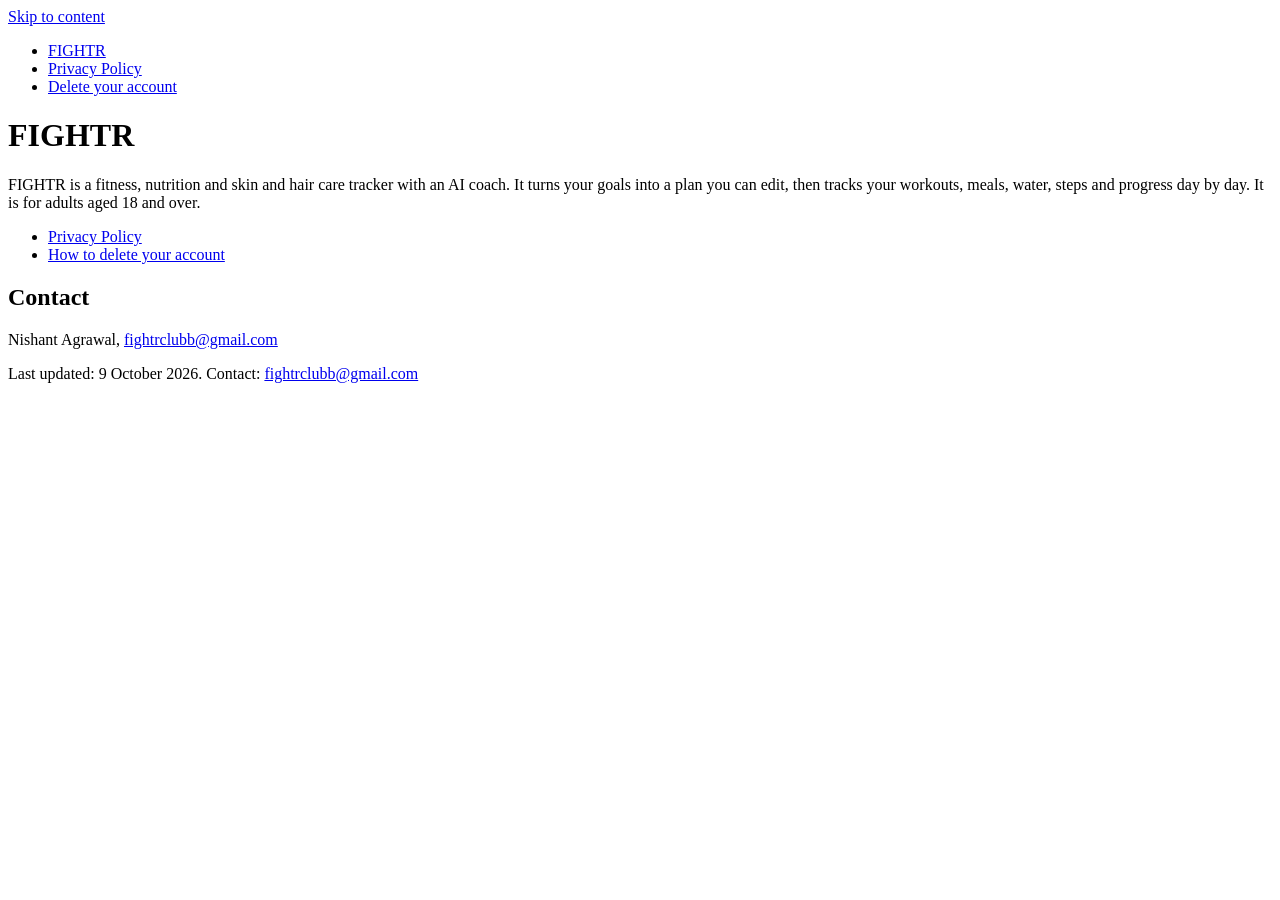
==== index.html @ b5945be5 "Add index.html" ====
<!DOCTYPE html>
<html lang="en">
<head>
<meta charset="utf-8">
<meta name="viewport" content="width=device-width, initial-scale=1">
<meta name="color-scheme" content="dark light">
<title>FIGHTR</title>
<meta name="description" content="FIGHTR is a fitness, nutrition and skin and hair care tracker with an AI coach.">
<link rel="stylesheet" href="style.css">
</head>
<body>
<a class="skip-link" href="#content">Skip to content</a>
<header>
<nav aria-label="Legal pages">
<ul>
<li><a href="index.html">FIGHTR</a></li>
<li><a href="privacy.html">Privacy Policy</a></li>
<li><a href="delete-account.html">Delete your account</a></li>
</ul>
</nav>
</header>
<main id="content">
<h1>FIGHTR</h1>
<p>FIGHTR is a fitness, nutrition and skin and hair care tracker with an AI coach. It turns your goals into a plan you can edit, then tracks your workouts, meals, water, steps and progress day by day. It is for adults aged 18 and over.</p>
<ul>
<li><a href="privacy.html">Privacy Policy</a></li>
<li><a href="delete-account.html">How to delete your account</a></li>
</ul>
<h2>Contact</h2>
<p>Nishant Agrawal, <a href="mailto:fightrclubb@gmail.com">fightrclubb@gmail.com</a></p>
</main>
<footer>
<p>Last updated: 9 October 2026. Contact: <a href="mailto:fightrclubb@gmail.com">fightrclubb@gmail.com</a></p>
</footer>
</body>
</html>
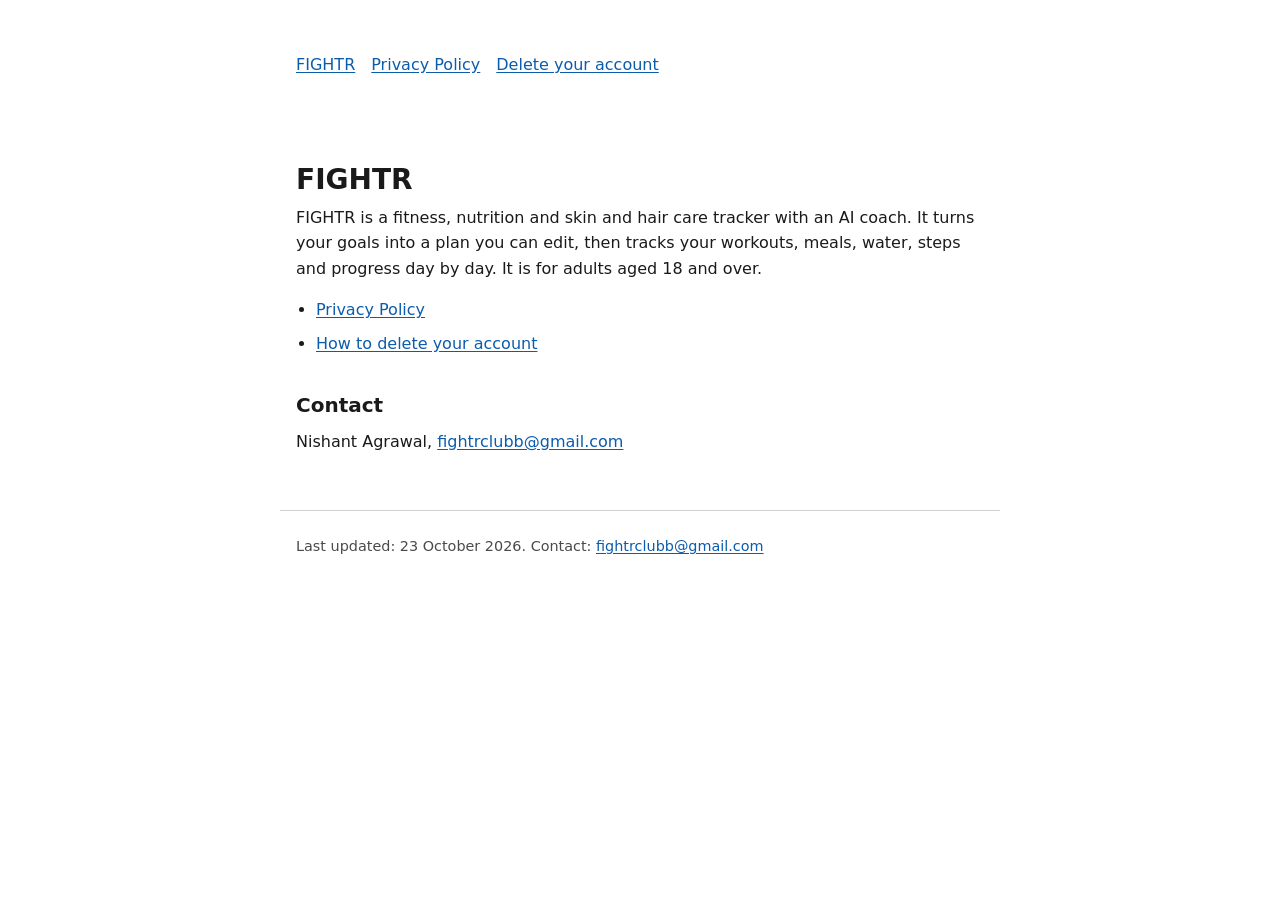
==== commit 2bdb5ffe: "Update index.html (23 Oct 2026)" ====
--- a/index.html
+++ b/index.html
@@ -30,7 +30,7 @@
 <p>Nishant Agrawal, <a href="mailto:fightrclubb@gmail.com">fightrclubb@gmail.com</a></p>
 </main>
 <footer>
-<p>Last updated: 9 October 2026. Contact: <a href="mailto:fightrclubb@gmail.com">fightrclubb@gmail.com</a></p>
+<p>Last updated: 23 October 2026. Contact: <a href="mailto:fightrclubb@gmail.com">fightrclubb@gmail.com</a></p>
 </footer>
 </body>
 </html>
--- a/style.css
+++ b/style.css
@@ -0,0 +1,51 @@
+/* Shared styles for the FIGHTR legal pages. No external requests, no fonts to download. */
+:root {
+  color-scheme: light dark;
+  --bg: #ffffff;
+  --fg: #1a1a1a;
+  --muted: #4a4a4a;
+  --accent: #0b5cad;
+  --border: #d0d0d0;
+  --panel: #f4f4f4;
+}
+@media (prefers-color-scheme: dark) {
+  :root {
+    --bg: #0d0d0d;
+    --fg: #ececec;
+    --muted: #b8b8b8;
+    --accent: #6cb4ff;
+    --border: #3a3a3a;
+    --panel: #1a1a1a;
+  }
+}
+* { box-sizing: border-box; }
+html { -webkit-text-size-adjust: 100%; }
+body {
+  margin: 0;
+  background: var(--bg);
+  color: var(--fg);
+  font: 1rem/1.6 system-ui, -apple-system, "Segoe UI", Roboto, "Helvetica Neue", Arial, sans-serif;
+}
+main, header, footer { max-width: 720px; margin: 0 auto; padding: 1rem; }
+h1 { font-size: 1.75rem; line-height: 1.25; margin: 1rem 0 0.5rem; }
+h2 { font-size: 1.25rem; margin: 2rem 0 0.5rem; }
+p, li { margin: 0.5rem 0; }
+ul { padding-left: 1.25rem; }
+a { color: var(--accent); text-underline-offset: 2px; }
+a:focus-visible { outline: 3px solid var(--accent); outline-offset: 2px; border-radius: 2px; }
+.skip-link {
+  position: absolute; left: -999px; top: 0; padding: 0.75rem 1rem;
+  background: var(--accent); color: var(--bg);
+}
+.skip-link:focus { left: 0.5rem; top: 0.5rem; z-index: 10; }
+.note, blockquote {
+  margin: 1rem 0; padding: 0.75rem 1rem; background: var(--panel);
+  border-left: 4px solid var(--accent); color: var(--muted);
+}
+.table-wrap { overflow-x: auto; }
+table { border-collapse: collapse; width: 100%; min-width: 480px; }
+th, td { border: 1px solid var(--border); padding: 0.5rem 0.75rem; text-align: left; vertical-align: top; }
+th { background: var(--panel); }
+nav ul { list-style: none; padding: 0; display: flex; flex-wrap: wrap; gap: 1rem; }
+nav a { display: inline-block; padding: 0.75rem 0; min-height: 48px; }
+footer { color: var(--muted); border-top: 1px solid var(--border); margin-top: 2rem; font-size: 0.9rem; }
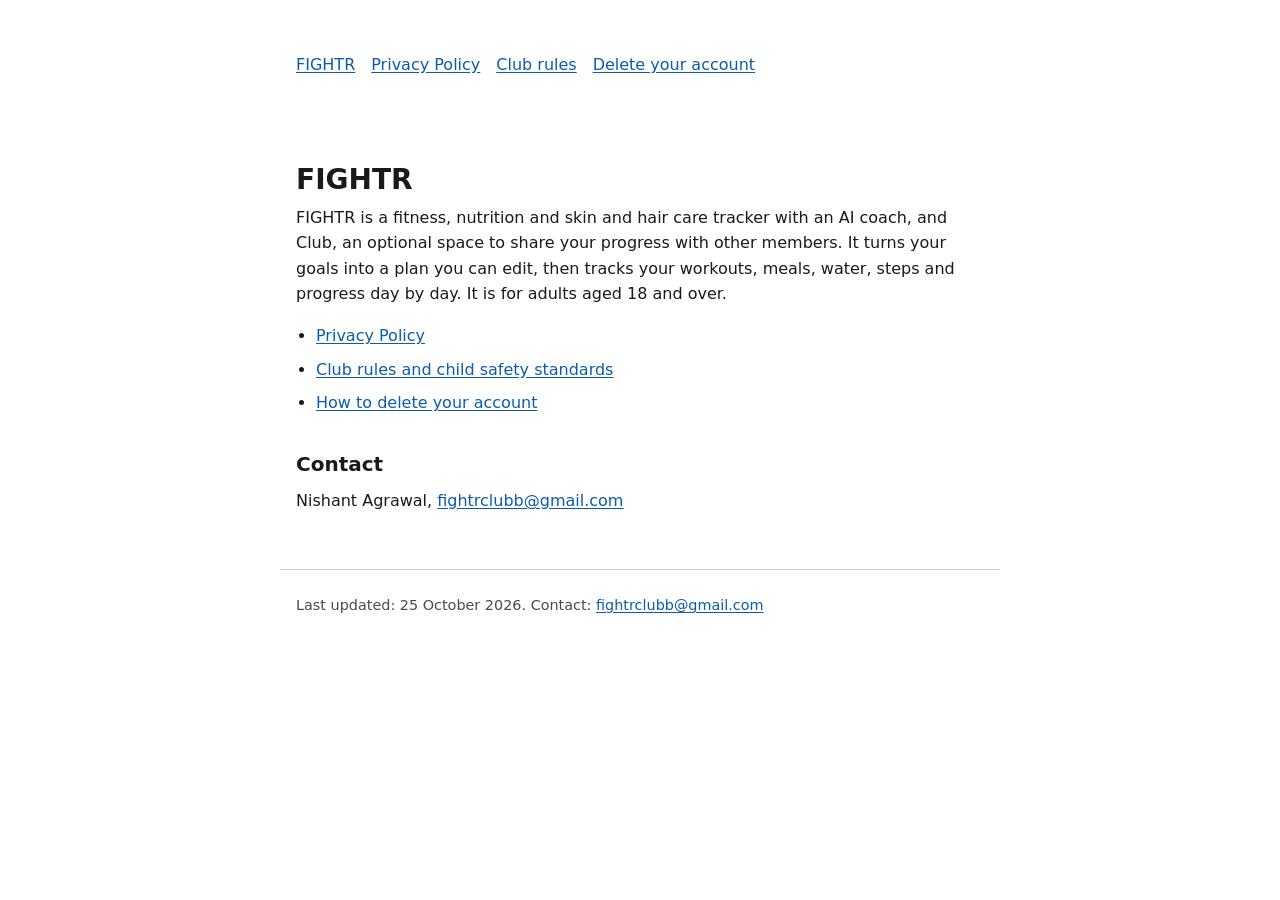
==== commit 4a833f73: "Update index.html (26 Oct 2026)" ====
--- a/index.html
+++ b/index.html
@@ -15,22 +15,24 @@
 <ul>
 <li><a href="index.html">FIGHTR</a></li>
 <li><a href="privacy.html">Privacy Policy</a></li>
+<li><a href="community.html">Club rules</a></li>
 <li><a href="delete-account.html">Delete your account</a></li>
 </ul>
 </nav>
 </header>
 <main id="content">
 <h1>FIGHTR</h1>
-<p>FIGHTR is a fitness, nutrition and skin and hair care tracker with an AI coach. It turns your goals into a plan you can edit, then tracks your workouts, meals, water, steps and progress day by day. It is for adults aged 18 and over.</p>
+<p>FIGHTR is a fitness, nutrition and skin and hair care tracker with an AI coach, and Club, an optional space to share your progress with other members. It turns your goals into a plan you can edit, then tracks your workouts, meals, water, steps and progress day by day. It is for adults aged 18 and over.</p>
 <ul>
 <li><a href="privacy.html">Privacy Policy</a></li>
+<li><a href="community.html">Club rules and child safety standards</a></li>
 <li><a href="delete-account.html">How to delete your account</a></li>
 </ul>
 <h2>Contact</h2>
 <p>Nishant Agrawal, <a href="mailto:fightrclubb@gmail.com">fightrclubb@gmail.com</a></p>
 </main>
 <footer>
-<p>Last updated: 23 October 2026. Contact: <a href="mailto:fightrclubb@gmail.com">fightrclubb@gmail.com</a></p>
+<p>Last updated: 25 October 2026. Contact: <a href="mailto:fightrclubb@gmail.com">fightrclubb@gmail.com</a></p>
 </footer>
 </body>
 </html>
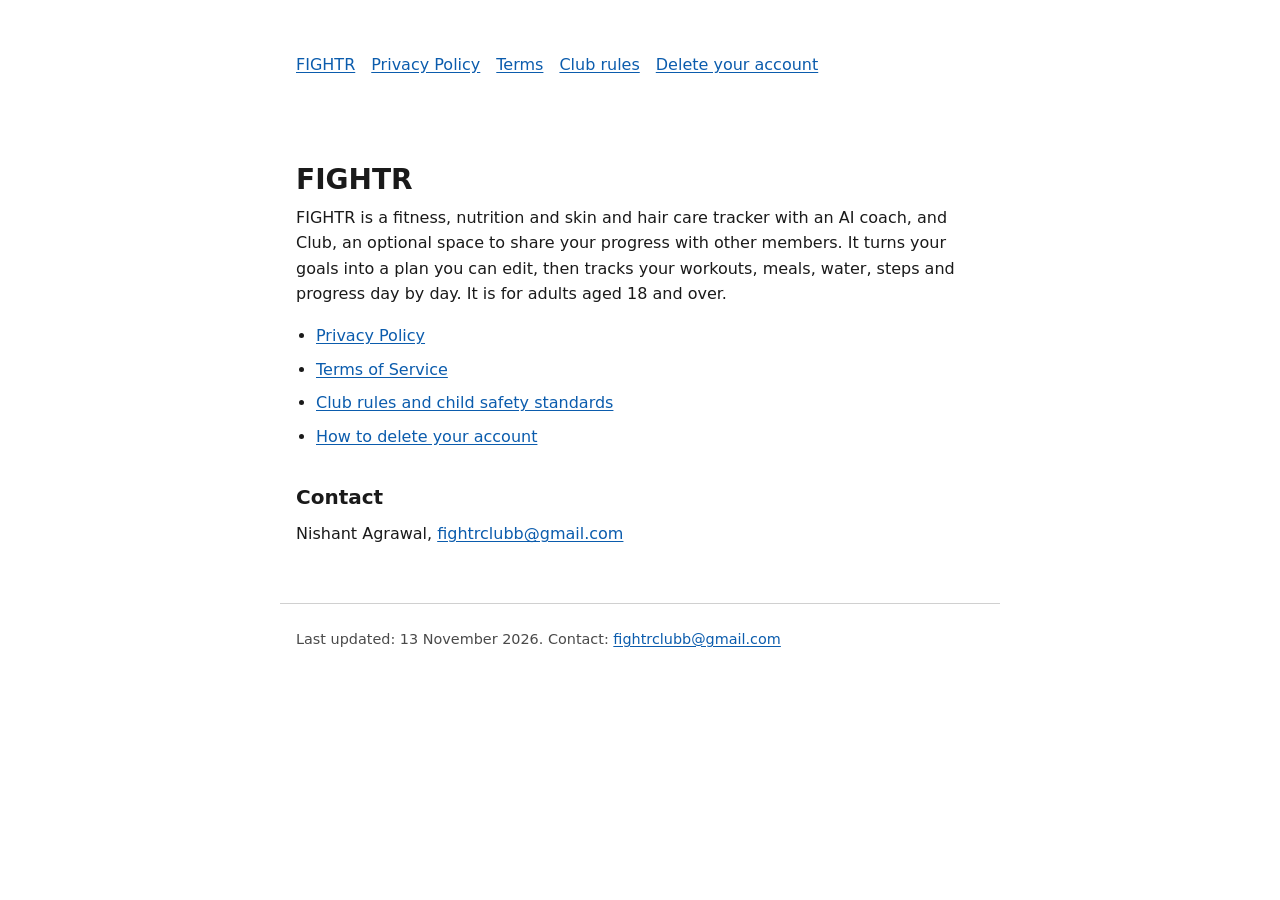
==== commit 7a18fbd4: "Update index.html (28 Oct 2026)" ====
--- a/index.html
+++ b/index.html
@@ -15,6 +15,7 @@
 <ul>
 <li><a href="index.html">FIGHTR</a></li>
 <li><a href="privacy.html">Privacy Policy</a></li>
+<li><a href="terms.html">Terms</a></li>
 <li><a href="community.html">Club rules</a></li>
 <li><a href="delete-account.html">Delete your account</a></li>
 </ul>
@@ -25,6 +26,7 @@
 <p>FIGHTR is a fitness, nutrition and skin and hair care tracker with an AI coach, and Club, an optional space to share your progress with other members. It turns your goals into a plan you can edit, then tracks your workouts, meals, water, steps and progress day by day. It is for adults aged 18 and over.</p>
 <ul>
 <li><a href="privacy.html">Privacy Policy</a></li>
+<li><a href="terms.html">Terms of Service</a></li>
 <li><a href="community.html">Club rules and child safety standards</a></li>
 <li><a href="delete-account.html">How to delete your account</a></li>
 </ul>
@@ -32,7 +34,7 @@
 <p>Nishant Agrawal, <a href="mailto:fightrclubb@gmail.com">fightrclubb@gmail.com</a></p>
 </main>
 <footer>
-<p>Last updated: 25 October 2026. Contact: <a href="mailto:fightrclubb@gmail.com">fightrclubb@gmail.com</a></p>
+<p>Last updated: 13 November 2026. Contact: <a href="mailto:fightrclubb@gmail.com">fightrclubb@gmail.com</a></p>
 </footer>
 </body>
 </html>
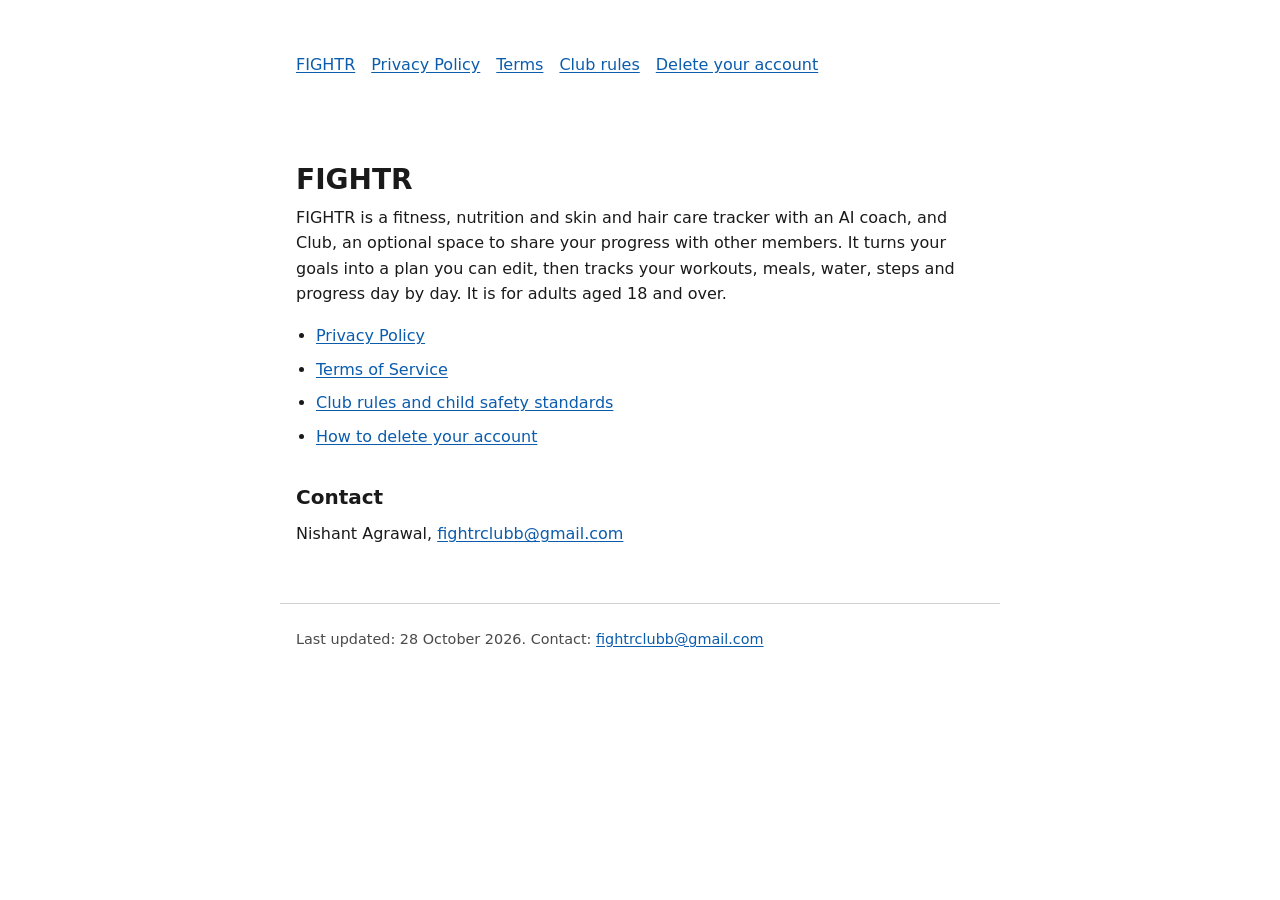
==== commit 72ed5d15: "Update index.html (28 Oct 2026)" ====
--- a/index.html
+++ b/index.html
@@ -34,7 +34,7 @@
 <p>Nishant Agrawal, <a href="mailto:fightrclubb@gmail.com">fightrclubb@gmail.com</a></p>
 </main>
 <footer>
-<p>Last updated: 13 November 2026. Contact: <a href="mailto:fightrclubb@gmail.com">fightrclubb@gmail.com</a></p>
+<p>Last updated: 28 October 2026. Contact: <a href="mailto:fightrclubb@gmail.com">fightrclubb@gmail.com</a></p>
 </footer>
 </body>
 </html>
